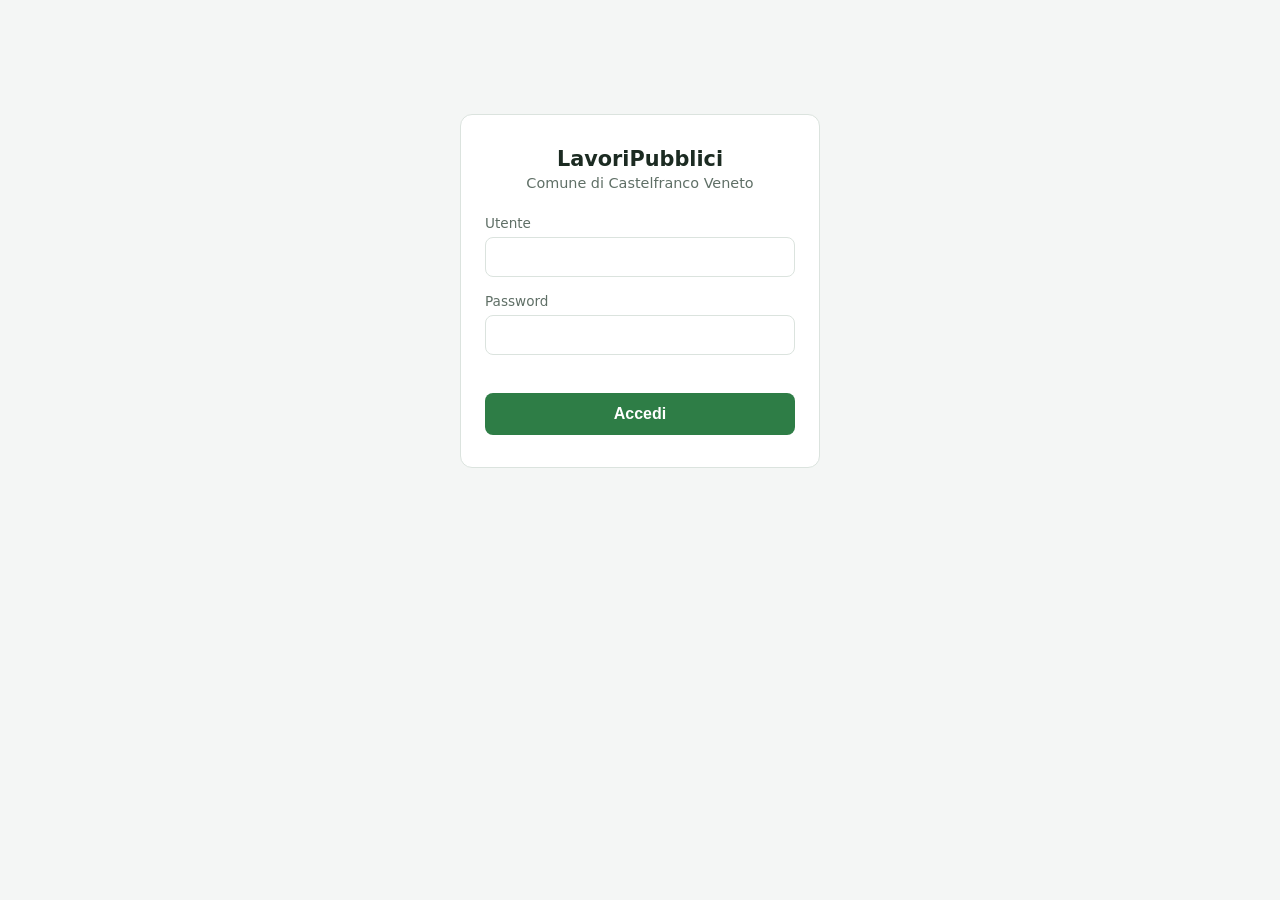
==== change-password.html @ 5f2a96ee "Aggiunge gestione utenti: creazione da admin con invio credenziali via email, cambio password obblig" ====
<!doctype html>
<html lang="it">
<head>
  <meta charset="utf-8" />
  <meta name="viewport" content="width=device-width, initial-scale=1" />
  <title>LavoriPubblici - Cambio password</title>
  <link rel="stylesheet" href="css/style.css" />
</head>
<body>
  <div class="login-wrap">
    <h1>Imposta una nuova password</h1>
    <p class="subtitle">Al primo accesso devi scegliere una password personale</p>
    <form id="pw-form">
      <label for="new_password">Nuova password</label>
      <input type="password" id="new_password" autocomplete="new-password" required />
      <label for="confirm_password">Conferma password</label>
      <input type="password" id="confirm_password" autocomplete="new-password" required />
      <p class="hint">Minimo 10 caratteri, con almeno una maiuscola, una minuscola, un numero e un carattere speciale (!@#$%&amp;*).</p>
      <div class="error-msg" id="error-msg"></div>
      <button type="submit" class="btn-primary">Salva e continua</button>
    </form>
  </div>

  <script src="js/config.js"></script>
  <script src="js/auth.js"></script>
  <script>
    requireAuth({ allowPasswordChange: true });

    document.getElementById("pw-form").addEventListener("submit", async (e) => {
      e.preventDefault();
      const newPassword = document.getElementById("new_password").value;
      const confirmPassword = document.getElementById("confirm_password").value;
      const errorEl = document.getElementById("error-msg");
      errorEl.textContent = "";

      if (newPassword !== confirmPassword) {
        errorEl.textContent = "Le due password non coincidono";
        return;
      }

      try {
        await apiFetch("/api/me/password", {
          method: "POST",
          body: JSON.stringify({ new_password: newPassword }),
        });
        window.location.href = "dashboard.html";
      } catch (err) {
        errorEl.textContent = err.message || "Errore durante il salvataggio";
      }
    });
  </script>
</body>
</html>
---- css/style.css ----
:root {
  color-scheme: light;
  --bg: #f4f6f5;
  --card: #ffffff;
  --text: #1c2b22;
  --muted: #5f6f66;
  --accent: #2e7d46;
  --accent-dark: #1f5c32;
  --border: #dbe3de;
  --danger: #b23b3b;
  --warn: #c98a1f;
  --ok: #2e7d46;
}

* {
  box-sizing: border-box;
}

body {
  margin: 0;
  padding-inline: 16px;
  padding-block: 24px;
  background: var(--bg);
  color: var(--text);
  font-family: system-ui, -apple-system, "Segoe UI", Roboto, sans-serif;
}

.login-wrap {
  max-width: 360px;
  margin: 10vh auto;
  background: var(--card);
  border: 1px solid var(--border);
  border-radius: 12px;
  padding: 32px 24px;
}

.login-wrap h1 {
  font-size: 1.3rem;
  margin: 0 0 4px;
  text-align: center;
}

.login-wrap p.subtitle {
  text-align: center;
  color: var(--muted);
  margin: 0 0 24px;
  font-size: 0.9rem;
}

label {
  display: block;
  font-size: 0.85rem;
  margin-bottom: 6px;
  color: var(--muted);
}

input[type="text"],
input[type="password"] {
  width: 100%;
  padding: 10px 12px;
  border: 1px solid var(--border);
  border-radius: 8px;
  margin-bottom: 16px;
  font-size: 1rem;
}

button {
  cursor: pointer;
  font-size: 1rem;
  border-radius: 8px;
  border: none;
}

.btn-primary {
  width: 100%;
  padding: 12px;
  background: var(--accent);
  color: white;
  font-weight: 600;
}

.btn-primary:hover {
  background: var(--accent-dark);
}

.error-msg {
  color: var(--danger);
  font-size: 0.85rem;
  margin: -8px 0 16px;
  min-height: 1em;
}

.dashboard-wrap {
  max-width: 720px;
  margin: 0 auto;
}

.dashboard-header {
  display: flex;
  justify-content: space-between;
  align-items: center;
  margin-bottom: 32px;
}

.dashboard-header h1 {
  font-size: 1.4rem;
  margin: 0;
}

.btn-logout {
  background: transparent;
  border: 1px solid var(--border);
  padding: 8px 14px;
  color: var(--muted);
}

.service-grid {
  display: grid;
  grid-template-columns: repeat(auto-fit, minmax(180px, 1fr));
  gap: 16px;
}

.service-btn {
  display: flex;
  flex-direction: column;
  align-items: center;
  justify-content: center;
  gap: 12px;
  padding: 32px 16px;
  background: var(--card);
  border: 1px solid var(--border);
  border-radius: 14px;
  color: var(--text);
  text-decoration: none;
  font-weight: 600;
  font-size: 1.1rem;
  transition: transform 0.1s ease, box-shadow 0.1s ease;
}

.service-btn:hover {
  transform: translateY(-2px);
  box-shadow: 0 4px 14px rgba(0, 0, 0, 0.08);
}

.service-btn .icon {
  font-size: 2.2rem;
}

.service-btn.sfalci {
  border-top: 4px solid #6aa84f;
}

.service-btn.potature {
  border-top: 4px solid #38761d;
}

.service-btn.asfaltature {
  border-top: 4px solid #555555;
}

.map-header {
  display: flex;
  justify-content: space-between;
  align-items: center;
  max-width: 100%;
  margin-bottom: 12px;
  gap: 12px;
  flex-wrap: wrap;
}

.map-header h1 {
  font-size: 1.2rem;
  margin: 0;
}

.back-link {
  color: var(--accent-dark);
  text-decoration: none;
  font-weight: 600;
}

#map {
  width: 100%;
  height: 75vh;
  min-height: 400px;
  border-radius: 10px;
  border: 1px solid var(--border);
}

.legend {
  display: flex;
  gap: 16px;
  margin-top: 10px;
  font-size: 0.85rem;
  color: var(--muted);
  flex-wrap: wrap;
}

.legend span {
  display: inline-flex;
  align-items: center;
  gap: 6px;
}

.dot {
  width: 10px;
  height: 10px;
  border-radius: 50%;
  display: inline-block;
}

.dot.da_fare {
  background: var(--danger);
}

.dot.in_corso {
  background: var(--warn);
}

.dot.fatto {
  background: var(--ok);
}

.popup-form label {
  margin-top: 8px;
}

.popup-form select,
.popup-form textarea {
  width: 100%;
  border: 1px solid var(--border);
  border-radius: 6px;
  padding: 6px 8px;
  font-size: 0.9rem;
}

.popup-form textarea {
  resize: vertical;
  min-height: 50px;
}

.popup-actions {
  display: flex;
  gap: 8px;
  margin-top: 10px;
}

.popup-actions button {
  flex: 1;
  padding: 6px 8px;
  font-size: 0.85rem;
}

.btn-save {
  background: var(--accent);
  color: white;
}

.btn-delete {
  background: var(--danger);
  color: white;
}

.hint {
  color: var(--muted);
  font-size: 0.8rem;
  margin: -8px 0 16px;
}

.header-actions {
  display: flex;
  align-items: center;
  gap: 16px;
}

.users-wrap {
  max-width: 900px;
}

.card-form {
  background: var(--card);
  border: 1px solid var(--border);
  border-radius: 12px;
  padding: 20px;
  margin-bottom: 20px;
}

.card-form h2 {
  margin: 0 0 16px;
  font-size: 1.05rem;
}

.form-row {
  display: grid;
  grid-template-columns: repeat(auto-fit, minmax(160px, 1fr));
  gap: 12px;
  margin-bottom: 4px;
}

.form-row input {
  margin-bottom: 0;
}

.card-form .btn-primary {
  width: auto;
  padding: 10px 20px;
  margin-top: 12px;
}

.notice {
  padding: 12px 16px;
  border-radius: 8px;
  margin-bottom: 20px;
  font-size: 0.9rem;
}

.notice-ok {
  background: #e6f4ea;
  color: var(--accent-dark);
  border: 1px solid #bfe3c8;
}

.notice-warn {
  background: #fdf3e0;
  color: #7a5410;
  border: 1px solid #f0d9a6;
}

.users-table {
  width: 100%;
  border-collapse: collapse;
  background: var(--card);
  border: 1px solid var(--border);
  border-radius: 12px;
  overflow: hidden;
}

.users-table th,
.users-table td {
  text-align: left;
  padding: 10px 14px;
  border-bottom: 1px solid var(--border);
  font-size: 0.9rem;
}

.users-table th {
  color: var(--muted);
  font-weight: 600;
  font-size: 0.8rem;
  text-transform: uppercase;
}

.users-table tr:last-child td {
  border-bottom: none;
}

.row-actions {
  display: flex;
  gap: 6px;
  flex-wrap: wrap;
}

.row-actions button {
  padding: 6px 10px;
  font-size: 0.8rem;
  background: transparent;
  border: 1px solid var(--border);
  color: var(--text);
}

.row-actions .btn-delete {
  border-color: var(--danger);
}

.badge {
  display: inline-block;
  padding: 3px 8px;
  border-radius: 999px;
  font-size: 0.75rem;
  font-weight: 600;
}

.badge-ok {
  background: #e6f4ea;
  color: var(--accent-dark);
}

.badge-warn {
  background: #fdf3e0;
  color: #7a5410;
}

.badge-off {
  background: #f3e6e6;
  color: var(--danger);
}
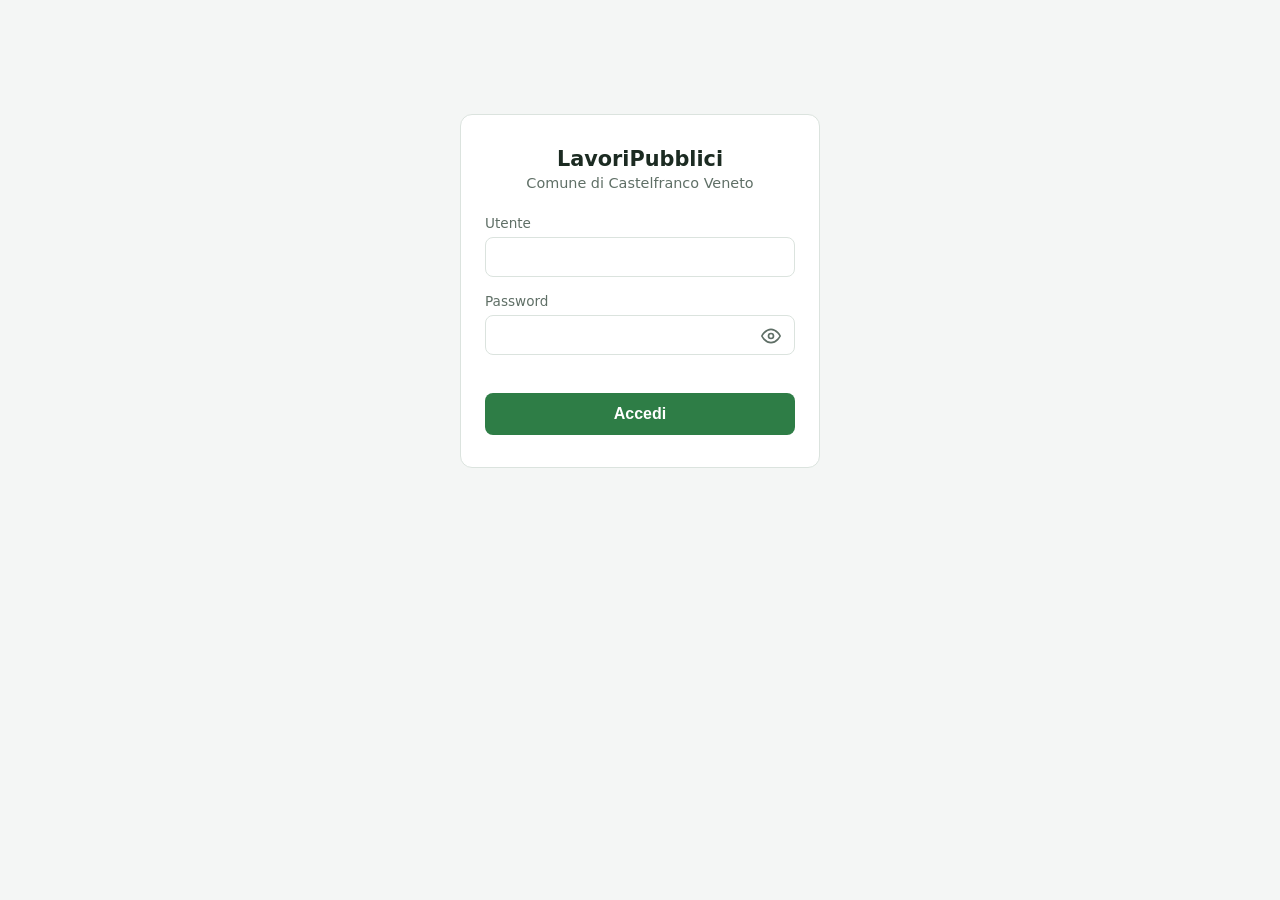
==== commit 09feeced: "Aggiunge l'icona occhio per mostrare/nascondere la password nei campi di login e cambio password Co-" ====
--- a/change-password.html
+++ b/change-password.html
@@ -22,6 +22,7 @@
   </div>
 
   <script src="js/config.js"></script>
+  <script src="js/password-toggle.js"></script>
   <script src="js/auth.js"></script>
   <script>
     requireAuth({ allowPasswordChange: true });
--- a/css/style.css
+++ b/css/style.css
@@ -16,6 +16,10 @@
   box-sizing: border-box;
 }
 
+[hidden] {
+  display: none !important;
+}
+
 body {
   margin: 0;
   padding-inline: 16px;
@@ -25,6 +29,26 @@
   font-family: system-ui, -apple-system, "Segoe UI", Roboto, sans-serif;
 }
 
+body.map-page {
+  padding-block: 12px;
+  height: 100vh;
+  overflow: hidden;
+  display: flex;
+  flex-direction: column;
+}
+
+body.map-page .map-header,
+body.map-page .draw-toolbar,
+body.map-page .legend {
+  flex: 0 0 auto;
+}
+
+body.map-page #map {
+  flex: 1 1 auto;
+  height: auto;
+  min-height: 260px;
+}
+
 .login-wrap {
   max-width: 360px;
   margin: 10vh auto;
@@ -181,10 +205,15 @@
 
 #map {
   width: 100%;
-  height: 75vh;
-  min-height: 400px;
+  height: 65vh;
+  min-height: 340px;
   border-radius: 10px;
   border: 1px solid var(--border);
+}
+
+.leaflet-control-attribution,
+.leaflet-control-attribution a {
+  pointer-events: auto;
 }
 
 .legend {
@@ -222,27 +251,95 @@
 }
 
 .popup-form label {
-  margin-top: 8px;
+  display: block;
+  margin: 6px 0 2px;
+  font-size: 0.8rem;
 }
 
 .popup-form select,
-.popup-form textarea {
+.popup-form textarea,
+.popup-form input[type="date"] {
   width: 100%;
   border: 1px solid var(--border);
   border-radius: 6px;
-  padding: 6px 8px;
-  font-size: 0.9rem;
+  padding: 4px 6px;
+  font-size: 0.85rem;
 }
 
 .popup-form textarea {
   resize: vertical;
-  min-height: 50px;
+  min-height: 32px;
+  height: 32px;
+}
+
+.popup-form textarea:disabled,
+.popup-form input:disabled {
+  background: var(--bg);
+  color: var(--muted);
+}
+
+.popup-title {
+  font-size: 0.95rem;
+  margin: 0;
+}
+
+.popup-form .error-msg {
+  margin: 2px 0;
+  min-height: 0;
 }
 
 .popup-actions {
   display: flex;
-  gap: 8px;
-  margin-top: 10px;
+  gap: 6px;
+  margin-top: 8px;
+}
+
+.popup-actions button {
+  padding: 5px 6px;
+  font-size: 0.8rem;
+}
+
+.leaflet-popup-content {
+  margin: 10px 14px;
+}
+
+.draw-toolbar {
+  display: flex;
+  align-items: center;
+  gap: 10px;
+  flex-wrap: wrap;
+  margin-bottom: 10px;
+  padding: 10px 12px;
+  background: var(--card);
+  border: 1px solid var(--border);
+  border-radius: 10px;
+}
+
+.draw-toolbar button {
+  padding: 8px 14px;
+  font-size: 0.85rem;
+  background: var(--accent);
+  color: white;
+  font-weight: 600;
+}
+
+.draw-toolbar #btn-draw-cancel {
+  background: transparent;
+  border: 1px solid var(--border);
+  color: var(--text);
+}
+
+.draw-hint {
+  color: var(--muted);
+  font-size: 0.85rem;
+  margin-right: 4px;
+}
+
+#draw-active-controls {
+  display: flex;
+  align-items: center;
+  gap: 10px;
+  flex-wrap: wrap;
 }
 
 .popup-actions button {
@@ -394,3 +491,29 @@
   background: #f3e6e6;
   color: var(--danger);
 }
+
+.pw-field {
+  position: relative;
+}
+
+.pw-field input {
+  padding-right: 44px;
+}
+
+.pw-toggle {
+  position: absolute;
+  right: 6px;
+  top: 0;
+  height: 42px;
+  width: 36px;
+  display: flex;
+  align-items: center;
+  justify-content: center;
+  background: transparent;
+  color: var(--muted);
+  padding: 0;
+}
+
+.pw-toggle.active {
+  color: var(--accent);
+}
